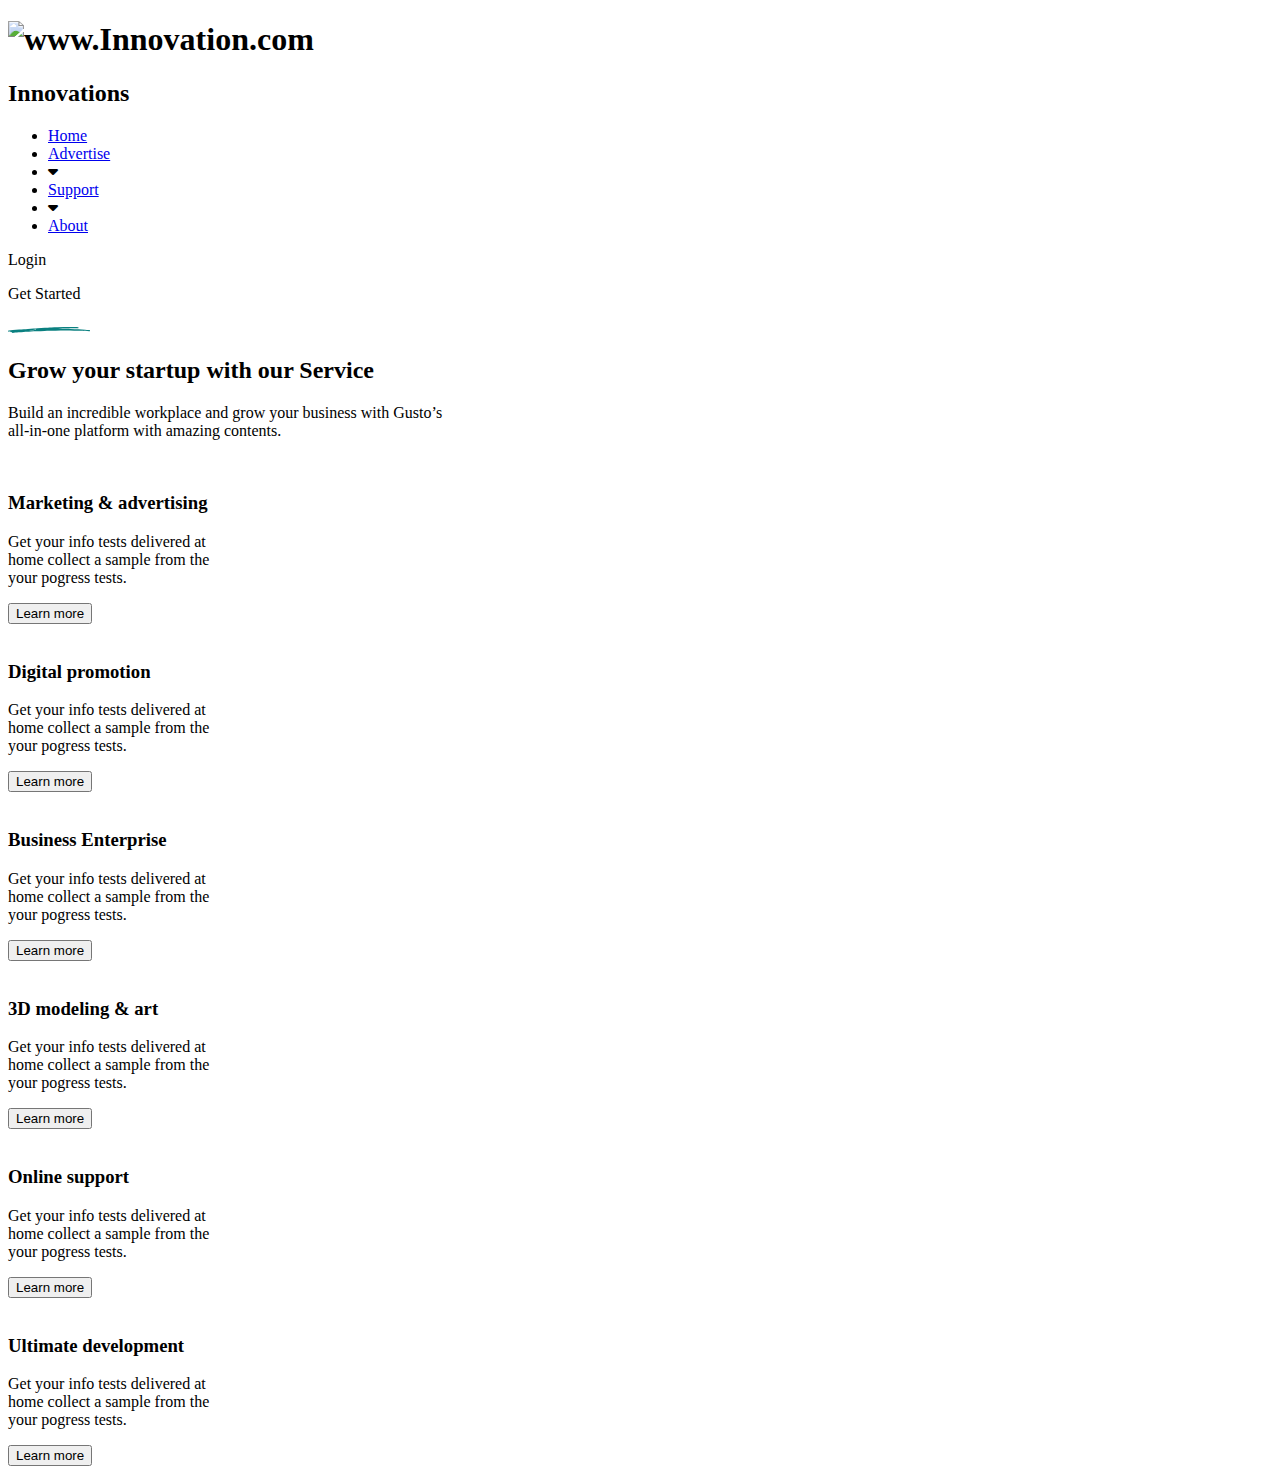
==== Html-Css/Page Advertise/Advertise.html @ c7b350a1 "Add files via upload" ====
<!DOCTYPE html>
<html lang="en">

<head>
    <meta charset="UTF-8">
    <meta name="viewport" content="width=device-width, initial-scale=1.0">
    <link rel="stylesheet" type="text/css" href="../Page Advertise/Advertise.css" />
    <link rel="stylesheet" type="text/css"
        href="https://cdnjs.cloudflare.com/ajax/libs/font-awesome/6.4.2/css/all.min.css">
    <link rel="preconnect" href="https://fonts.googleapis.com">
    <link rel="preconnect" href="https://fonts.gstatic.com" crossorigin>
    <link href="https://fonts.googleapis.com/css2?family=Noto+Sans+Tagalog&display=swap" rel="stylesheet">
    <link rel="preconnect" href="https://fonts.googleapis.com">
    <link rel="preconnect" href="https://fonts.gstatic.com" crossorigin>
    <link href="https://fonts.googleapis.com/css2?family=Inter:wght@600&display=swap" rel="stylesheet">
    <link rel="stylesheet" href="https://cdn.jsdelivr.net/npm/boxicons@latest/css/boxicons.min.css">
    <link href="https://fonts.googleapis.com/css2?family=Inter:wght@600&display=swap" rel="stylesheet">
    <title>Innovation Advertise</title>
</head>

<body>
    <header>
        <nav>
            <div class="logo_list">
                <div class="logo">

                    <h1><img src="S 1.png" alt="www.Innovation.com"></h1>
                    <h2>Innovations</h2>
                </div>

                <ul class="list">
                    <li><a href="../index.html">Home</a></li>
                    <li><a href="/Page Advertise/Advertise.html">Advertise</a></li>
                    <li><i class="fa-solid fa-caret-down"></i></li>
                    <li><a href="/Page Support/Support.html">Support</a></li>
                    <li><i class="fa-solid fa-caret-down"></i></li>
                    <li><a href="/Page About/About.html">About</a></li>

                </ul>
            </div>
            <div class="login">
                <p>Login</p>
                <div class="getstarted">
                    <p>Get Started</p>
                    <svg width="82" height="6" viewBox="0 0 82 6" fill="none" xmlns="http://www.w3.org/2000/svg">
                        <path
                            d="M70.2643 0.151659C70.3571 0.296546 70.4403 0.446443 70.5134 0.600534C70.5503 0.726877 70.5747 0.856049 70.5861 0.986444L70.29 1.25562C66.8705 1.11606 63.4198 1.10833 59.9706 1.14994C56.5215 1.19155 53.0775 1.23169 49.6328 1.44121C49.816 1.44895 49.9992 1.45815 50.1824 1.46368C53.1265 1.55168 56.0711 1.63269 59.0148 1.72991C60.1968 1.76894 61.3764 1.84737 62.5576 1.90187C65.247 2.0267 67.9384 2.13533 70.6266 2.27415C72.762 2.38462 74.895 2.52492 77.028 2.66154C78.3072 2.74365 79.5848 2.84197 80.8624 2.93771C81.1372 2.95833 81.4092 2.99773 81.7061 3.03124C81.7496 3.15524 81.8161 3.27145 81.9026 3.3748C82.0665 3.51842 81.9878 3.65724 81.9496 3.79754C81.9064 3.92028 81.8539 4.04012 81.7925 4.1562C81.5651 4.14736 81.3662 4.14478 81.169 4.13116C79.8407 4.03689 78.5128 3.94176 77.1851 3.84578C77.0111 3.81962 76.834 3.81517 76.6588 3.83252C76.0611 3.90854 75.4552 3.91398 74.856 3.84872C71.9372 3.72831 69.0148 3.69296 66.0919 3.67234C63.2454 3.65282 60.3989 3.60642 57.552 3.60974C54.2025 3.61379 50.8529 3.65429 47.5034 3.68743C45.4886 3.70732 43.4733 3.73236 41.4588 3.77545C39.8482 3.80969 38.2383 3.86677 36.6288 3.92753C33.9624 4.02793 31.2965 4.13472 28.6309 4.24789C26.7952 4.32522 24.9591 4.40513 23.1267 4.5016C21.6197 4.58077 20.1134 4.68572 18.6092 4.77815C17.6803 4.83485 16.7507 4.88051 15.823 4.94532C14.0675 5.06807 12.3132 5.19609 10.5598 5.32939C9.43491 5.41482 8.30595 5.5032 7.18502 5.61146C6.36174 5.66504 5.54495 5.7828 4.74349 5.96349C4.33369 6.0688 4.11512 5.94545 4.1099 5.6284C4.1099 5.53524 4.12799 5.44207 4.1304 5.34891C4.1304 5.27526 4.12276 5.20162 4.11633 5.0952C3.90219 5.10993 3.71094 5.12502 3.5197 5.13644C3.36935 5.14965 3.21835 5.15579 3.06731 5.15485C2.60046 5.13901 2.48034 5.05211 2.38995 4.68719C2.37307 4.61833 2.35458 4.5491 2.33329 4.46625C1.97432 4.4553 1.61516 4.48149 1.26259 4.54432C1.06532 4.57415 0.87086 4.61797 0.672387 4.64043C0.33852 4.67983 0.126797 4.57672 0.0673356 4.33995C0.0377556 4.18839 0.0172288 4.03547 0.00585938 3.88186C0.302985 3.72856 0.631077 3.63234 0.970107 3.59906C2.24506 3.35485 3.53471 3.18037 4.83227 3.07654C6.93565 2.91059 9.03997 2.75212 11.1452 2.60115C12.6738 2.48945 14.2032 2.38315 15.7334 2.28226C17.1126 2.19057 18.4931 2.11103 19.8716 2.01824C21.7776 1.89009 23.6823 1.75421 25.5875 1.62201C26.8916 1.53118 28.1958 1.44023 29.4999 1.34915C31.9322 1.17829 34.3637 1.00191 36.7968 0.83731C37.7743 0.771028 38.7554 0.730521 39.7345 0.675286C40.9398 0.607531 42.1451 0.524679 43.3504 0.469812C45.3616 0.378122 47.3741 0.304843 49.3861 0.220517C53.6641 0.0426603 57.9437 -0.000420836 62.2289 0.00178857C63.8914 0.00178857 65.5537 0.0149203 67.2157 0.0411876C68.214 0.0566534 69.2185 0.112258 70.2643 0.151659ZM19.0058 3.18738C19.7197 3.25071 26.9093 2.99921 27.8338 2.90715C27.8699 2.90347 27.9001 2.86664 27.933 2.84492C27.925 2.69063 27.8157 2.59636 27.6092 2.59857C27.2572 2.60225 26.9045 2.61367 26.5541 2.63834C25.3014 2.72635 24.0499 2.82245 22.7976 2.91378C21.5337 3.00584 20.2697 3.09704 19.0058 3.18738Z"
                            fill="#0A8080" />
                    </svg>


                </div>


            </div>

        </nav>

        <div class="advertise_head">
            <h2>Grow your startup with our Service</h2>
            <div class="advertise_para">
                <p>Build an incredible workplace and grow your business with Gusto’s <br> all-in-one platform with
                    amazing contents.</p>
            </div>
        </div>

    </header>
    <main>
     <section class="up_group">
        <div class="G1">
            <img src="image 58.png" alt="">
            <h3>Marketing & advertising</h3>
            <p>Get your info tests delivered at <br> home collect a sample from the <br> your pogress tests.</p>
            <button class="btn">Learn more</button>
        </div>
        <div class="G2">
            <img src="image 62.png" alt="">
            <h3>Digital promotion</h3>
            <p>Get your info tests delivered at<br>home collect a sample from the<br>your pogress tests.</p>
            <button class="btn">Learn more</button>
        </div>
        <div class="G3">
            <img src="image 65.png" alt="">
            <h3>Business Enterprise</h3>
            <p>Get your info tests delivered at<br>home collect a sample from the<br>your pogress tests.</p>
            <button class="btn">Learn more</button>
        </div>

     </section>
     <section class="down_group">
        <div class="G4">
            <img src="image 66.png" alt="">
            <h3>3D modeling & art</h3>
            <p>Get your info tests delivered at<br>home collect a sample from the<br>your pogress tests.</p>
            <button class="btn">Learn more</button>
        </div>
        <div class="G5">
            <img src="image 67.png" alt="">
            <h3>Online support</h3>
            <p>Get your info tests delivered at<br>home collect a sample from the<br>your pogress tests.</p>
            <button class="btn">Learn more</button>

        </div>
        <div class="G6">
            <img src="image 68.png" alt="">
            <h3>Ultimate development</h3>
            <p>Get your info tests delivered at<br>home collect a sample from the<br>your pogress tests.</p>
            <button class="btn">Learn more</button>
        </div>

     </section>


    </main>

</body>

</html>
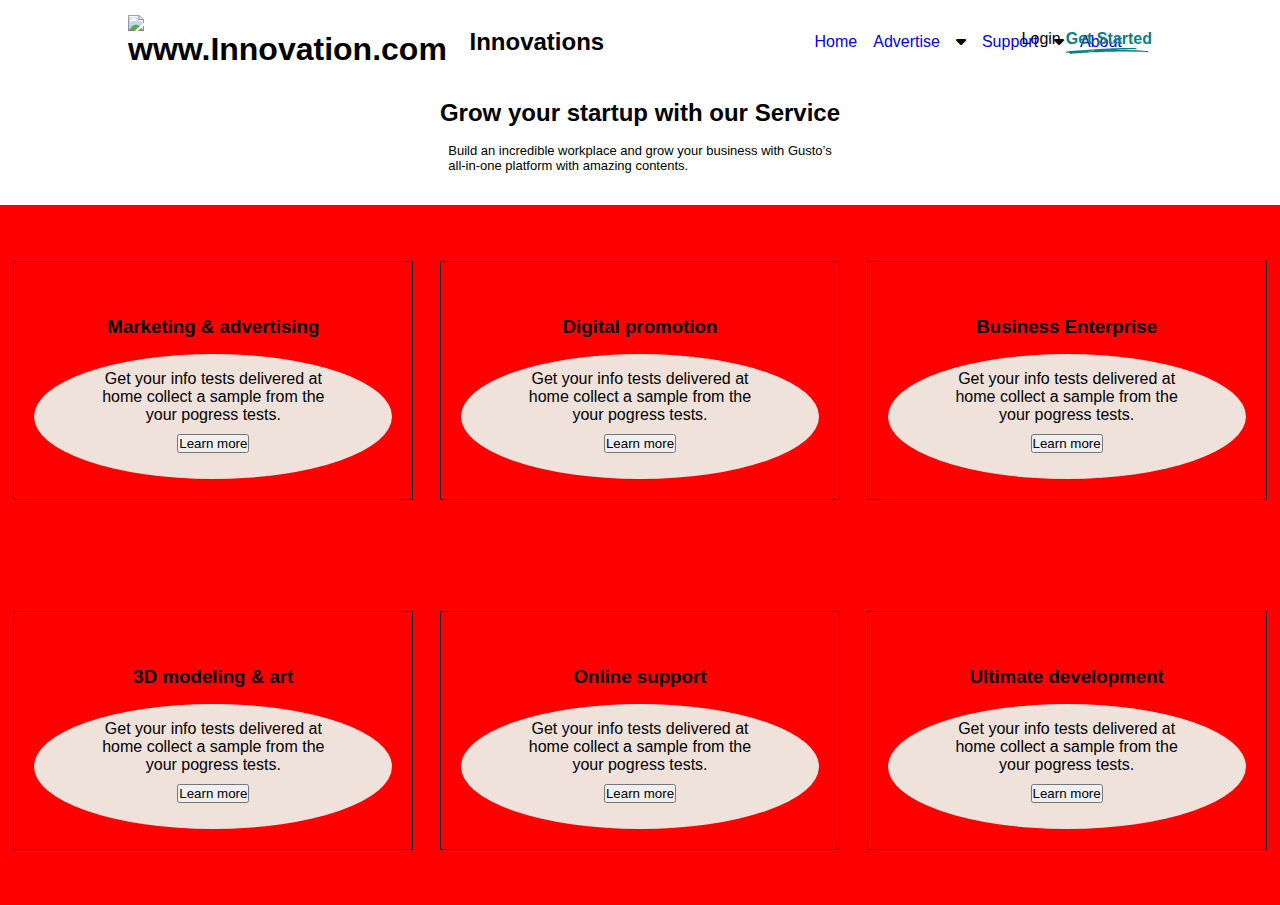
==== commit 06b4aad4: "add html css" ====
--- a/Html-Css/Page Advertise/Advertise.html
+++ b/Html-Css/Page Advertise/Advertise.html
@@ -66,49 +66,61 @@
 
     </header>
     <main>
-     <section class="up_group">
-        <div class="G1">
-            <img src="image 58.png" alt="">
-            <h3>Marketing & advertising</h3>
-            <p>Get your info tests delivered at <br> home collect a sample from the <br> your pogress tests.</p>
-            <button class="btn">Learn more</button>
-        </div>
-        <div class="G2">
-            <img src="image 62.png" alt="">
-            <h3>Digital promotion</h3>
-            <p>Get your info tests delivered at<br>home collect a sample from the<br>your pogress tests.</p>
-            <button class="btn">Learn more</button>
-        </div>
-        <div class="G3">
-            <img src="image 65.png" alt="">
-            <h3>Business Enterprise</h3>
-            <p>Get your info tests delivered at<br>home collect a sample from the<br>your pogress tests.</p>
-            <button class="btn">Learn more</button>
-        </div>
+        <section class="groups">
+            <div class="G1">
+                <img src="image 58.png" alt="">
+                <h3>Marketing & advertising</h3>
+                <div class="text">
+                    <p>Get your info tests delivered at <br> home collect a sample from the <br> your pogress tests.</p>
+                    <button class="btn">Learn more</button>
+                </div>
+            </div>
+            <div class="G2">
+                <img src="image 62.png" alt="">
+                <h3>Digital promotion</h3>
+                <div class="text">
+                    <p>Get your info tests delivered at<br>home collect a sample from the<br>your pogress tests.</p>
+                    <button class="btn">Learn more</button>
+                </div>
+            </div>
+            <div class="G3">
+                <img src="image 65.png" alt="">
+                <h3>Business Enterprise</h3>
+                <div class="text">
+                    <p>Get your info tests delivered at<br>home collect a sample from the<br>your pogress tests.</p>
+                    <button class="btn">Learn more</button>
+                </div>
+            </div>
 
-     </section>
-     <section class="down_group">
-        <div class="G4">
-            <img src="image 66.png" alt="">
-            <h3>3D modeling & art</h3>
-            <p>Get your info tests delivered at<br>home collect a sample from the<br>your pogress tests.</p>
-            <button class="btn">Learn more</button>
-        </div>
-        <div class="G5">
-            <img src="image 67.png" alt="">
-            <h3>Online support</h3>
-            <p>Get your info tests delivered at<br>home collect a sample from the<br>your pogress tests.</p>
-            <button class="btn">Learn more</button>
+            <div class="G4">
+                <img src="image 66.png" alt="">
+                <h3>3D modeling & art</h3>
+                <div class="text">
+                    <p>Get your info tests delivered at<br>home collect a sample from the<br>your pogress tests.</p>
+                    <button class="btn">Learn more</button>
+                </div>
+            </div>
+            <div class="G5">
+                <img src="image 67.png" alt="">
+                <h3>Online support</h3>
+                <div class="text">
+                    <p>Get your info tests delivered at<br>home collect a sample from the<br>your pogress tests.</p>
+                    <button class="btn">Learn more</button>
+                </div>
 
-        </div>
-        <div class="G6">
-            <img src="image 68.png" alt="">
-            <h3>Ultimate development</h3>
-            <p>Get your info tests delivered at<br>home collect a sample from the<br>your pogress tests.</p>
-            <button class="btn">Learn more</button>
-        </div>
+            </div>
+            <div class="G6">
+                <img src="image 68.png" alt="">
+                <h3>Ultimate development</h3>
+                <div class="text">
+                    <p>Get your info tests delivered at<br>home collect a sample from the<br>your pogress tests.</p>
+                    <button class="btn">Learn more</button>
+                </div>
+            </div>
 
-     </section>
+
+        </section>
+       
 
 
     </main>
--- a/Html-Css/Page Advertise/Advertise.css
+++ b/Html-Css/Page Advertise/Advertise.css
@@ -0,0 +1,101 @@
+* {
+    margin: 0;
+    padding: 0;
+    box-sizing: border-box;
+    font-family: 'DM Sans', sans-serif;
+
+}
+
+ul {
+    list-style: none;
+}
+
+a {
+    text-decoration: none;
+}
+
+nav {
+    display: flex;
+    justify-content: space-between;
+    align-items: center;
+    padding: 15px 10%;
+}
+
+.logo_list, .logo {
+    display: flex;
+    align-items: center;
+    gap: 5%;
+
+}
+
+ul.list {
+    display: flex;
+    gap: 1rem;
+}
+
+.logo_list {
+    display: flex;
+    gap: 30%;
+}
+
+.getstarted {
+    display: flex;
+    flex-direction: column;
+    color: #0A8080;
+    font-family: 'DM Sans', sans-serif;
+    font-weight: bold;
+
+}
+
+
+.login {
+    display: flex;
+    gap: 5px;
+}
+.advertise_head {
+    
+    display: flex;
+    flex-direction: column;
+    align-items: center;
+    padding: 1rem;
+}
+.advertise_para
+ {
+   
+    margin: 1rem;
+    font-size: small;
+    font-weight: 16px;
+}
+
+h3{
+    padding: 1rem;
+}
+.groups {
+    
+    display: flex;
+    justify-content: space-around;
+    flex-wrap: wrap;
+    align-items: center;
+    height: 700px;
+    width: 100%;
+    background-color: red;
+}
+.G1,.G2,.G3,.G4,.G5,.G6{
+    width: 400px;
+    height: auto;
+    border: 1px solid black;
+   text-align: center;
+    padding: 20px;
+}
+.text {
+    background-color: #EFE2DA;
+    padding: 1rem;
+    border-top-right-radius: 511%;
+    border-top-left-radius: 511%;
+    border-bottom-left-radius: 511%;
+    border-bottom-right-radius: 511%;
+    
+}
+.btn {
+    margin: 10px;
+}
